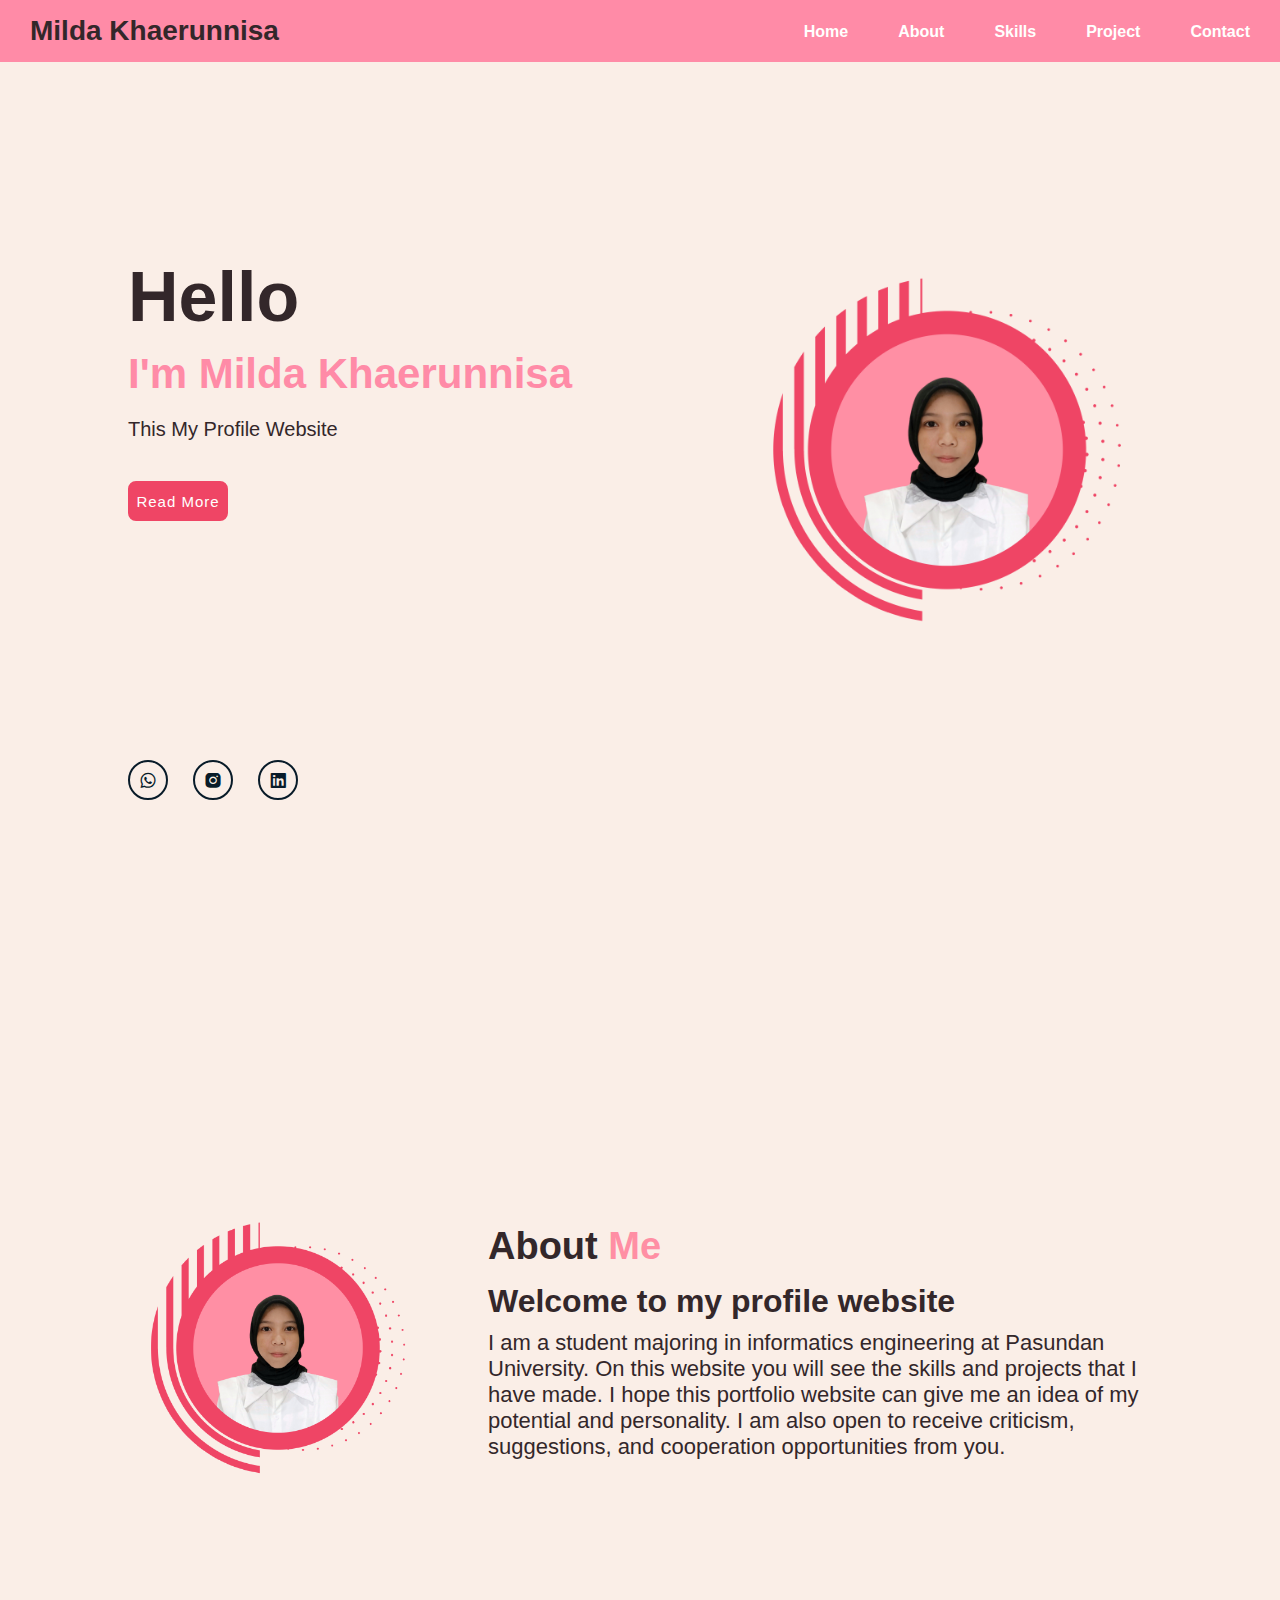
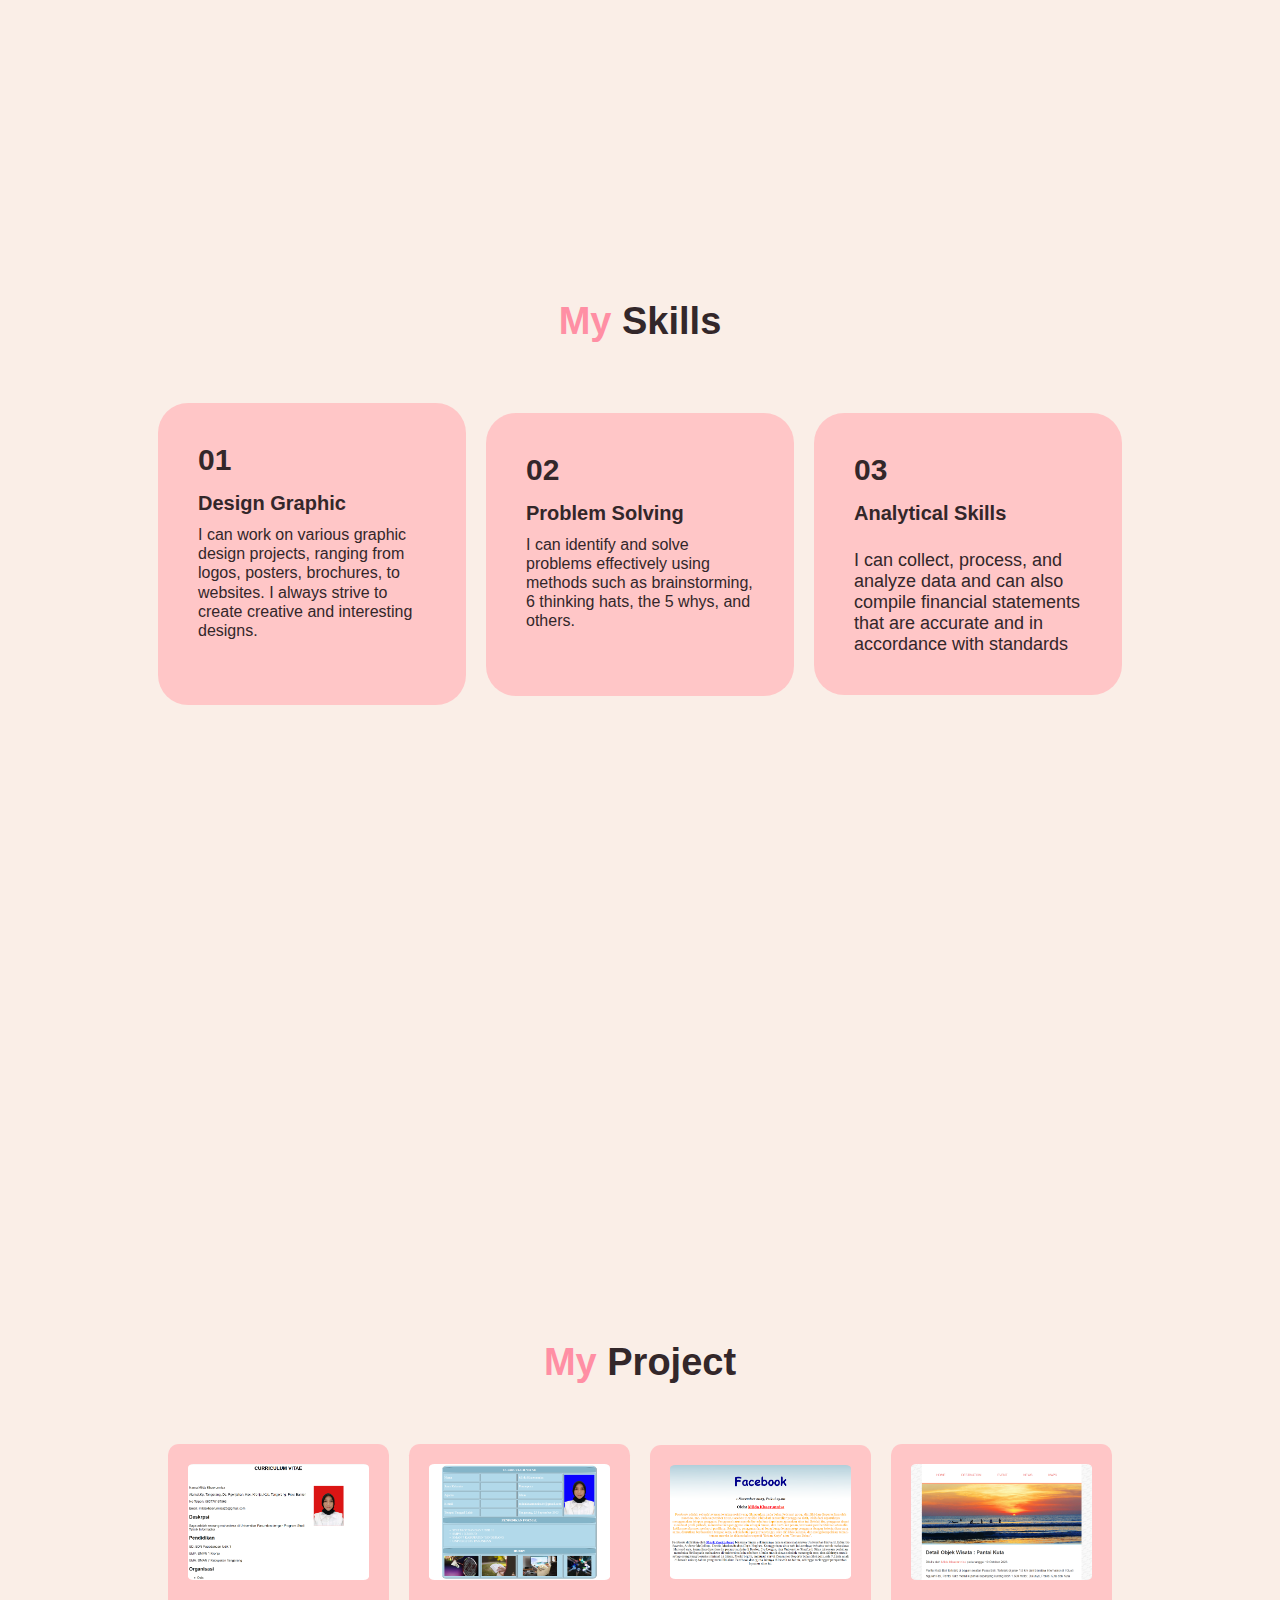
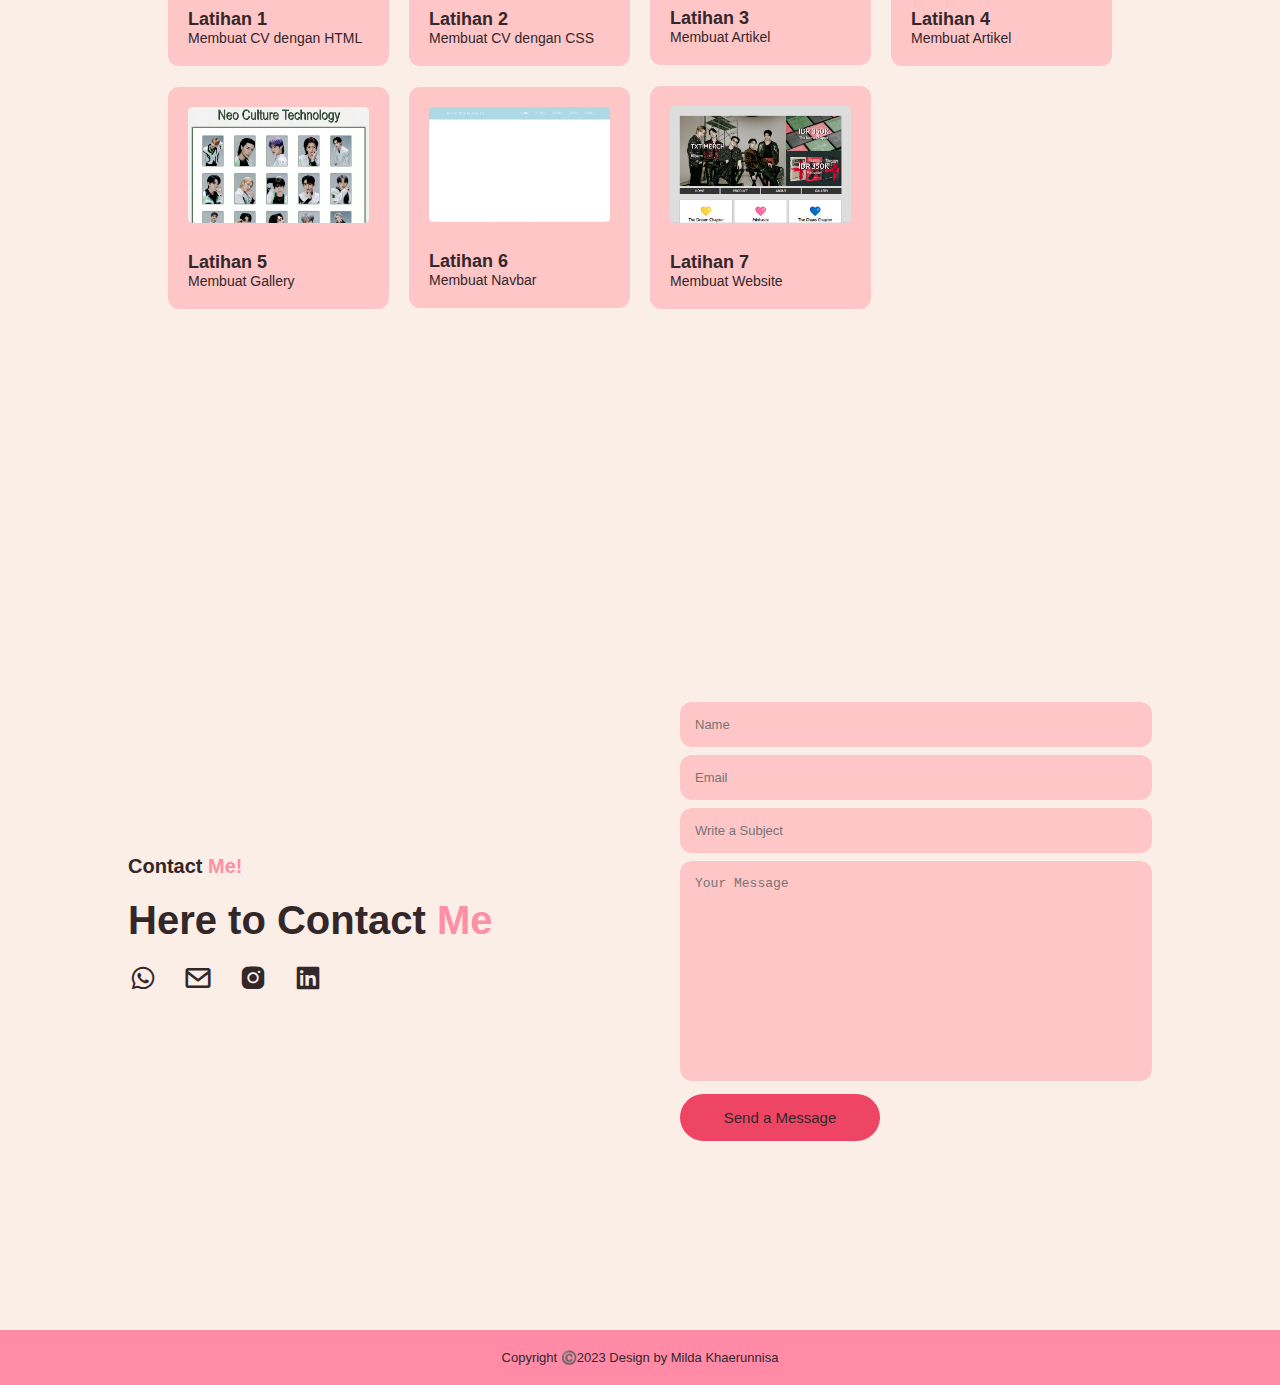
==== index.html @ 3a45bf4a "Add files via upload" ====
<!DOCTYPE html>
<html lang="en">
<head>
    <meta charset="UTF-8">
    <meta name="milda khaerunnisa" content="width=device-width, initial-scale=1.0">
    <link rel="stylesheet" href="css/style.css">
    <title>My Portofolio</title>
    <link href='https://unpkg.com/boxicons@2.1.4/css/boxicons.min.css' rel='stylesheet'>

</head>
<body>
    <!-- navbar -->

        <nav class="navbar">
            <h1 class="logo">Milda Khaerunnisa</h3>
            <ul  class="nav">
                <li><a href="#home">Home</a></li>
                <li><a href="#about">About</a></li>
                <li><a href="#skills">Skills</a></li>
                <li><a href="#project">Project</a></li>
                <li><a href="#contact">Contact</a></li>
            </ul>   

            <div class="menu-toggle">
                <input type="checkbox">
                <span></span>
                <span></span>
                <span></span>
            </div>
        </nav>
    <!-- navbar-end -->

    <!-- home -->
    <section class="home" id="home">
        <div class="home-img">
           <img src="img/porto.png" alt="">
                <div class="home-content">
                <h2>Hello</h2>
                <h3>I'm Milda Khaerunnisa</h3>
                <p>This My Profile Website </p>
                </div>
            <div class="btn">
                <a href="#about">Read More</a>
            </div>
            
            <div class="medsos">
                <a href="https://wa.me/6285770167966"><i class='bx bxl-whatsapp' ></i>
                <a href="https://www.instagram.com/mldaakhrnsa_?igshid=MmVlMjlkMTBhMg=="><i class="bx bxl-instagram-alt"></i></a>
                <a href="https://www.linkedin.com/in/milda-khaerunnisa-b91022298?utm_source=share&utm_campaign=share_via&utm_content=profile&utm_medium=android_app"><i class='bx bxl-linkedin-square'></i></a>
            </div>
        </div>
    </section>
    <!-- home-end -->

    <!-- about -->
    <section class="about" id="about">
        <div class="about-img">
            <img src="img/porto.png" alt="">
        </div>
        <div class="about-content">
            <h2 class="heading">About <span>Me</span></h2>
            <h3>Welcome to my profile website</h3>
            <p>I am a student majoring in informatics engineering at Pasundan University. On this website you will see the skills and projects that I have made. I hope this portfolio website can give me an idea of my potential and personality. I am also open to receive criticism, suggestions, and cooperation opportunities from you.</p>
        </div>
    </section>
    <!-- about -end -->

    <!-- skills -->
    <section class="skills" id="skills">
        <div class="skills-text">
            <h2><span>My</span> Skills</h2>
        </div>

        <div class="skills-content">
            <div class="column">
                <h3>01</h3>
                <h4>Design Graphic</h4>
                <p>I can work on various graphic design projects, ranging from logos, posters, brochures, to websites. I always strive to create creative and interesting designs.</p>
            </div>

            <div class="column">
                <h3>02</h3>
                <h4>Problem Solving</h4>
                <p>I can identify and solve problems effectively using methods such as brainstorming, 6 thinking hats, the 5 whys, and others.</p>
            </div>

            <div class="column">
                <h3>03</h3>
                <h4>Analytical Skills</h4>
                <p></p>I can collect, process, and analyze data and can also compile financial statements that are accurate and in accordance with standards
            </div>
        </div>
    </div>
    </section>
    <!-- skills-end -->

    <!-- project -->
    <section class="project" id="project">
        <div class="project-text">
            <h2><span>My</span> Project</h2>
        </div>
        <div class="project-content">
            <div class="content">
                <img src="img/project1.png" alt="">
                <h3>Latihan 1</h3>
                <p>Membuat CV dengan HTML</p>
            </div>

            <div class="content">
                <img src="img/project2.png" alt="">
                <h3>Latihan 2</h3>
                <p>Membuat CV dengan CSS</p>
            </div>

            <div class="content">
                <img src="img/project3.png" alt="">
                <h3>Latihan 3</h3>
                <p>Membuat Artikel</p>
            </div>

            <div class="content">
                <img src="img/project4.png" alt="">
                <h3>Latihan 4</h3>
                <p>Membuat Artikel</p>
            </div>

            <div class="content">
                <img src="img/project5.png" alt="">
                <h3>Latihan 5</h3>
                <p>Membuat Gallery</p>
            </div>

            <div class="content">
                <img src="img/project6.png" alt="">
                <h3>Latihan 6</h3>
                <p>Membuat Navbar</p>
            </div>

            <div class="content">
                <img src="img/project7.png" alt="">
                <h3>Latihan 7</h3>
                <p>Membuat Website</p>
            </div>


        </div>
    </section>
    <!-- project-end -->

    <!-- contact -->
    <section class="contact" id="contact">
        <div class="contact-text">
        <h4>Contact <span>Me!</span></h4>
        <h2>Here to Contact <span>Me</span></h2>
            <div class="contact-icons">
                <a href="https://wa.me/6285770167966"><i class='bx bxl-whatsapp' ></i>
                <a href="mailto:mildakherunnisa25@gmail.com"><i class='bx bx-envelope'></i></a>
                <a href="https://www.instagram.com/mldaakhrnsa_?igshid=MmVlMjlkMTBhMg=="><i class="bx bxl-instagram-alt"></i></a>
                <a href="https://www.linkedin.com/in/milda-khaerunnisa-b91022298/"><i class='bx bxl-linkedin-square'></i></a>
            </div>
        </div>
        
        <div class="contact-form">
            <form action="">
                <input type="" placeholder="Name" required>
                <input type="email" placeholder="Email" required>
                <input type="text" name="" placeholder="Write a Subject" required>
                <textarea name="" id="" cols="30" rows="10" placeholder="Your Message" required></textarea>
                <input type="sumbit" value="Send a Message" class="contact-btn">
            </form>
        </div>
    </section>

    <!-- footer -->
    <div class="footer">
        <p>Copyright ©️2023 Design by Milda Khaerunnisa</p>
    </div>
    <!-- contact-end -->
    
<script src="js/script.js"></script>
    
</body>
</html>
---- css/style.css ----
*{
    padding: 0;
    margin: 0;
    scroll-behavior: smooth;
    box-sizing: border-box;
    text-decoration: none;
    outline: none;
    border: none;
}

section {
    min-height: 100vh;
    padding:  0 10%;
}

body {
    font-size: 18px;
    font-family: 'Poppins', sans-serif;
    overflow-x: hidden;
    background-color: #faeee7;
    color: #33272a;
}

section {
    height: 100vh;
    width: 100%;
}



/* header */
nav {
    position: fixed;
    display: flex;
    width: 100%;
    background-color: #ff8ba7;
    display: flex;
    justify-content: space-between;
    padding: 15px 30px;
    z-index: 100;
}

.logo {
    font-size: 28px;
}

nav ul {
    display: flex;
    list-style: none;
    align-items: center;
    gap: 50px;
}

nav ul li a {
    text-decoration: none;
    color: #fffffe;
    font-size: 16px;
    font-weight: 600;
    padding: 8px 0;
    transition: all .5s ease;
}

nav ul li a:hover {
    color: #ff8ba7;
    border-bottom: 1px solid #ff8ba7;
}

/* Hamburger Menu */
.menu-toggle {
    display: none;
    flex-direction: column;
    height: 20px;
    justify-content: space-between;
    position: relative;
}

.menu-toggle input {
    position: absolute;
    width: 40px;
    height: 25px;
    left: -9px;
    top: -3px;
    opacity: 0;
    cursor: pointer;
    z-index: 1000;
}

.menu-toggle span {
    display: block;
    width: 28px;
    height: 3px;
    background-color: aliceblue ;
    border-radius: 3px;
    transition: all 0.5s;
    z-index: 2;
}

/* Hamburger Menu Animation  */
.menu-toggle span:nth-child(2) {
   transform-origin: 0 0;
}

.menu-toggle span:last-child {
    transform-origin: 0 100%;
}

.menu-toggle input:checked ~ span:nth-child(2) {
    background-color: white;
    transform: rotate(45deg) translate(-1px, -1px);
}

.menu-toggle input:checked ~ span:nth-child(4) {
    background-color: white;
    transform: rotate(-45deg) translate(-1px, 0px);
}

.menu-toggle input:checked ~ span:nth-child(3) {
    opacity: 0;
    transform: scale(0)
}



/* Home */
.home {
    height: 100vh;
    display: flex;
    align-items:center;
    padding: 0 10%;
}

.home-img img {
    margin-left: 9rem;
    float: right;
    width: 40%;
}

.home-content h2 {
    font-size:70px;
    font-weight: 600;
    line-height: 1.5;
}

.home-content h3 {
    font-size: 42px;
    font-weight: 600;
    color: #ff8ba7;
}

.home-content p {
    font-size: 20px;
    margin: 20px 0 40px;
}



/* Button */
.btn {
    display: flex;
    justify-content: space-between;
    width: 100px;
    height:40px;
    transition: all .5s ease;
}

.btn:hover {
    transform: scale(1.05);
}

.btn a {
    position: relative;
    display: inline-flex;
    justify-content: center;
    align-items: center;
    width: 120px;
    height: 100%;
    background-color: #ef4565;
    border: 2px solid #ef4565;
    border-radius: 8px;
    font-size: 15px;
    color: #fffffe;
    text-decoration: none;
    font-weight: 500;
    letter-spacing: 1px;
    z-index: 1;
    overflow: hidden;
    transition: .5s;
}

.btn a:hover {
    color:#fffffe;
}


/* Mesdsos */
.medsos {
    position: absolute;
    bottom: 100px;
    width: 170px;
    display: flex;
    justify-content: space-between;
}

.medsos a {
    position: relative;
    display: inline-flex;
    justify-content: center;
    align-items: center;
    width: 40px;
    height: 40px;
    background-color: transparent;
    border: 2px solid #081b29;
    border-radius: 50%;
    font-size: 20px;
    color: #081b29;
    text-decoration: none;
    z-index: 1;
    overflow: hidden;
    transition: .5s;
}

.medsos a::before {
    content: '';
    position: absolute;
    top: 0;
    left: 0;
    width: 0;
    height: 100%;
    background-color: #ff8ba7;
    z-index: -1;
    transition: .5s;
}

.medsos a:hover::before {
  width:100%;
}



/* About */
.about {
    display: flex;
    justify-content: center;
    align-items: center;
    gap: 60px;
    padding: 10%;
}

.about-img img {
    width: 300px; 
}

.heading {
    font-size: 38px;
    text-align: center;
}

.about-content h2 {
    text-align: left;
    list-style: 1.2;
}

.about-content h3 {
    font-size: 32px;
    margin-top: 15px;
}

.about-content p {
    font-size: 22px;
    margin: 10px 0 15px;
}

span {
    color: #ff8fa4;
}



/* Skills Section */
.skills-text {
    text-align: center;
    padding-top: 100px;
}

.skills-text h2 {
    font-size: 38px;
}

.skills-content {
    display: grid;
    margin-top: 50px;
    grid-template-columns: repeat(auto-fit, minmax(300px, auto));
    align-items: center;
    gap: 20px;
    padding: 10px 30px;
}

.column {
    padding: 40px 40px;
    background-color: #ffc6c7;
    border-radius: 30px;
    border: 2px;
}

.column h3 {
    font-size: 30px;
    font-weight: 600;
    color: #33272a;
    margin-bottom: 15px;
}

.column h4 {
    font-size: 20px;
    font-weight: 600;
    margin-bottom: 10px;
}

.column p {
    font-size: 16px;
    font-weight: 300;
    line-height: 1.2;
    margin-bottom: 25px;
}

.column:hover {
    transform: scale(1.05) translateY(-5px);
    border: 2px solid #ff8ba7;
}


/* Project Section */
.project {
    display: flex ;
    justify-content: center;
    grid-template-columns: repeat(1fr);
    align-items: center;
    flex-direction: column;
    padding-top: 200px;
}

.project-text h2 {
    font-size: 38px;
    text-align: center;
}


.project-content {
    display: grid;
    margin-top: 10px;
    grid-template-columns: repeat(auto-fit, minmax(200px, auto));
    align-items: center;
    gap: 20px;
    padding: 50px 40px;
}

.content img {
    height: 80%;
    width: 100%;
    border-radius: 3%;
    margin-bottom: 1.5rem;
}

.content {
    padding: 20px;
    background-color: #ffc6c7;
    border-radius: 5%;
    transition: all .40 ease;
}

.content h3 {
    font-size: 18px;
    font-weight: 600;
}

.content p {
    font-size: 14px;
}

.content:hover {
    transform: scale(1.05) translateY(-5px);
}


/* Contact Section */

.contact {
    display: grid;
    grid-template-columns: repeat(2,1fr);
    align-items: center;
    gap: 5rem;
    padding-top: 150px;
    margin-bottom: 30px;
}

.contact-text h4 {
    font-size: 20px;
    margin-bottom: 20px;
}

.contact-text h2{
    font-size: 40px;
    margin-bottom: 20px;
}

.contact-icons i {
    display: inline-block;
    font-size: 30px;
    color: #33272a;
    margin-right: 20px;
    transition: all .5s ease;
}

.contact-icons i:hover {
    color: #ef4565;
    transform:translateY(-5px)
}

.contact-form {
    position: relative;
}

.contact-form form input,
form textarea {
    width: 100%;
    border: none;
    outline: none;
    padding: 15px;
    background-color: #ffc6c7;
    color: #33272a;
    font-size: 13px;
    margin-bottom: 8px;
    border-radius: 12px;
}

.contact-form textarea {
    resize: none;
    height: 220px;
}

.contact-form .contact-btn {
    border: none;
    outline: none;
    width: 100%;
    max-width: 200px;
    display: inline-block;
    padding: 15px 20px;
    color: #33272a;
    background-color: #ef4565;
    border-radius: 30px;
    font-size: 15px;
    text-align: center;
    font-weight: 500;
    transition: all .5s ease;
}

.contact-form .contact-btn:hover {
    transform: scale(1.09);
    cursor: pointer;
}

/* Footer */
.footer{
    padding: 20px 13%;
    background-color: #ff8ba7;
    text-align: center;
    font-size: 13px;
    font-weight: 300;
}



/* Responsive reakpoint */

/* Ukuran mobile */
@media (max-width:576px){
    .menu-toggle{
        display: flex;
    }
    
    nav ul{
        position: absolute;
        right: 0;
        top: 0;
        height: 100vh;
        justify-content: space-evenly;
        flex-direction: column;
        align-items: center;
        background-color: #ff8ba7;
        z-index: -1;
        transform: translateX(100%);
        transition: all 1s;
        opacity: 0;
    }

    nav ul.slide{
        opacity: 1;
        transform: translateX(0);
     }
}
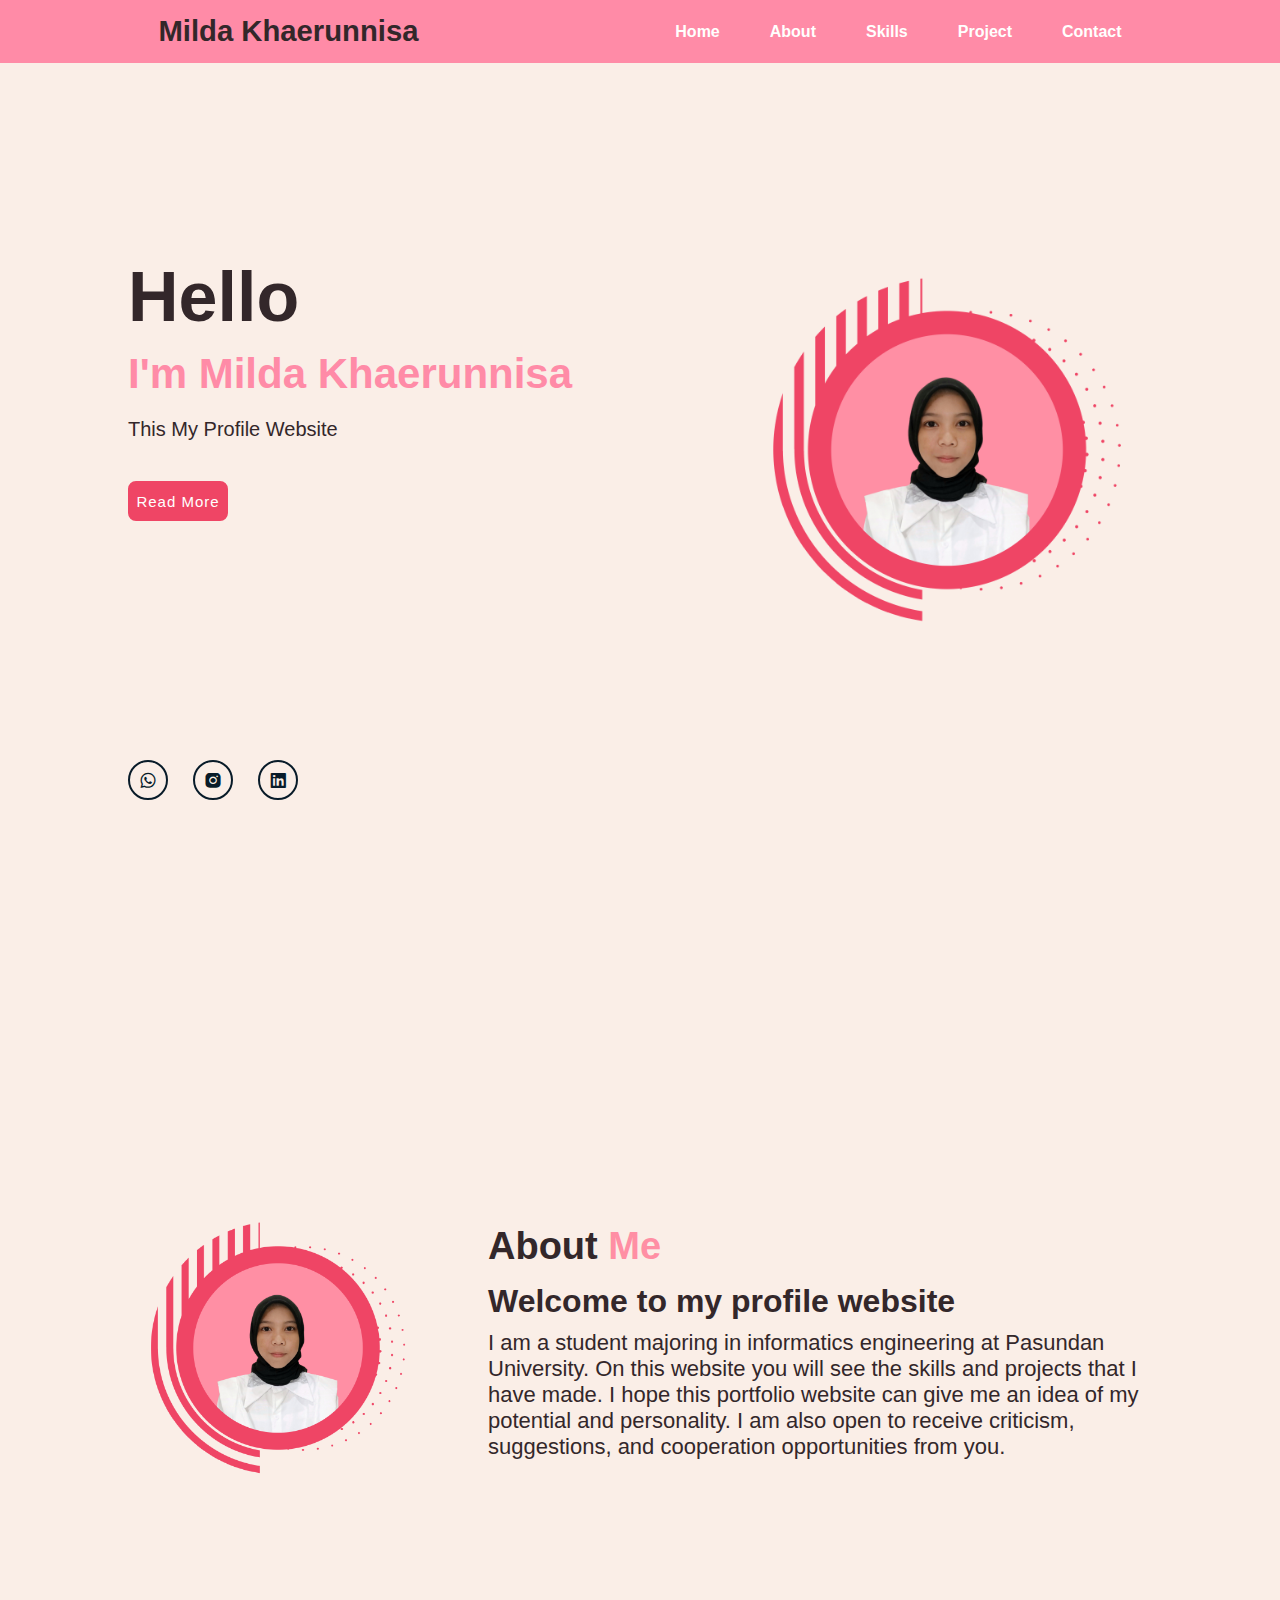
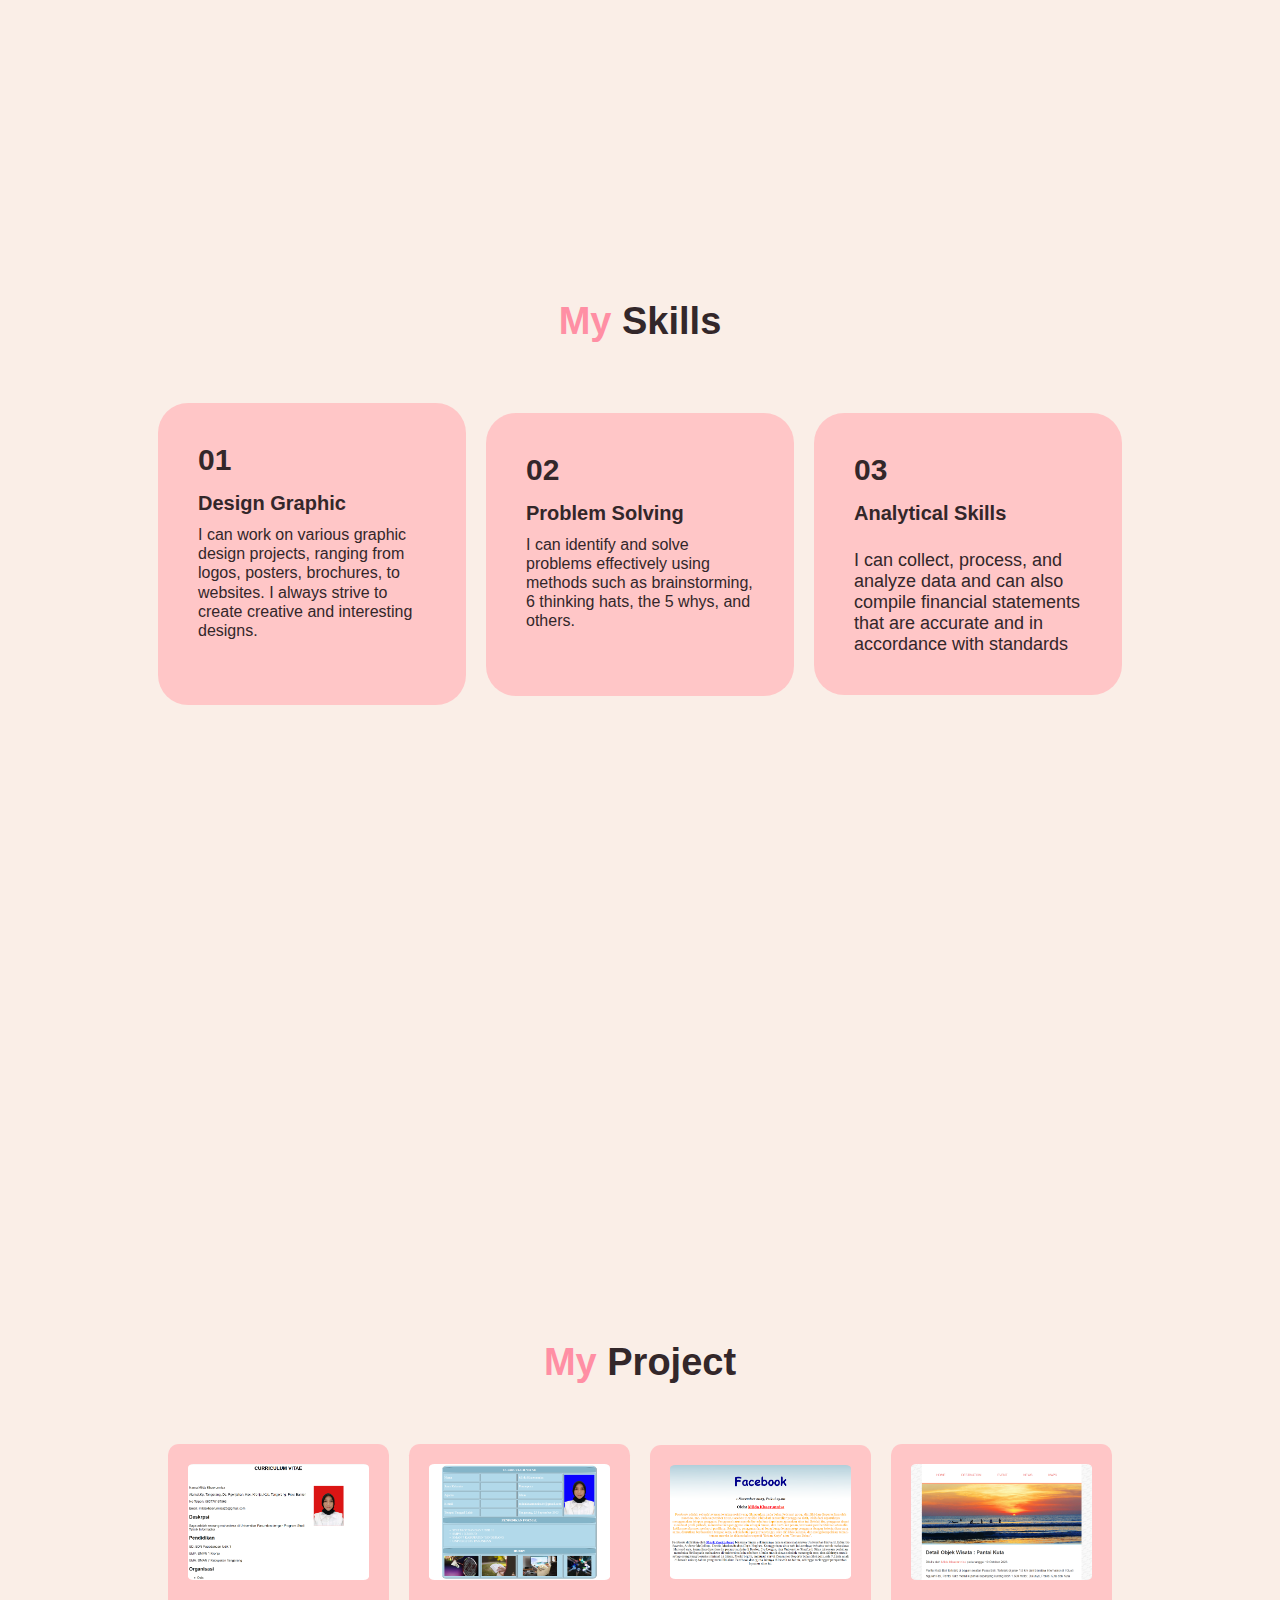
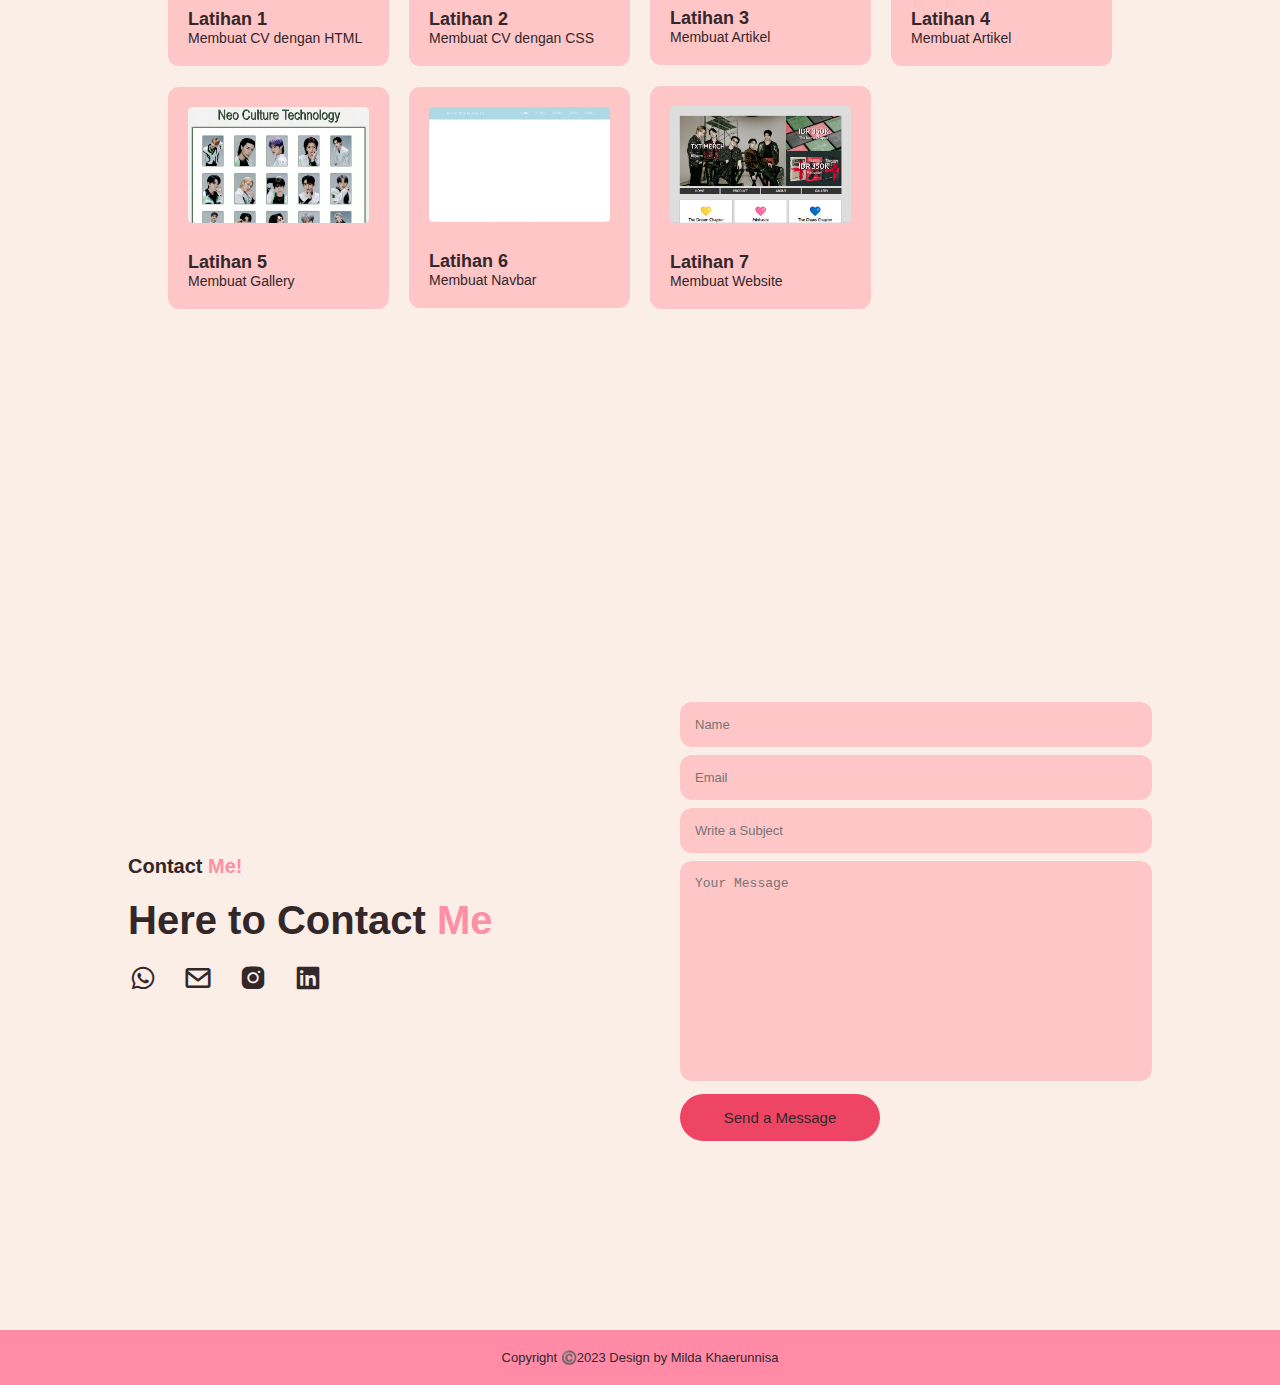
==== commit fb4607ff: "Add files via upload" ====
--- a/index.html
+++ b/index.html
@@ -11,9 +11,12 @@
 <body>
     <!-- navbar -->
 
-        <nav class="navbar">
-            <h1 class="logo">Milda Khaerunnisa</h3>
-            <ul  class="nav">
+        <nav>
+            <div class="logo">
+                <h3>Milda Khaerunnisa</h3>
+            </div>
+            
+            <ul >
                 <li><a href="#home">Home</a></li>
                 <li><a href="#about">About</a></li>
                 <li><a href="#skills">Skills</a></li>
--- a/css/style.css
+++ b/css/style.css
@@ -34,14 +34,13 @@
     display: flex;
     width: 100%;
     background-color: #ff8ba7;
-    display: flex;
-    justify-content: space-between;
+    justify-content: space-around;
     padding: 15px 30px;
     z-index: 100;
 }
 
-.logo {
-    font-size: 28px;
+nav .logo {
+    font-size: 25px;
 }
 
 nav ul {
@@ -49,6 +48,7 @@
     list-style: none;
     align-items: center;
     gap: 50px;
+    justify-content: space-between;
 }
 
 nav ul li a {
@@ -482,6 +482,7 @@
         right: 0;
         top: 0;
         height: 100vh;
+        width: 200px;
         justify-content: space-evenly;
         flex-direction: column;
         align-items: center;
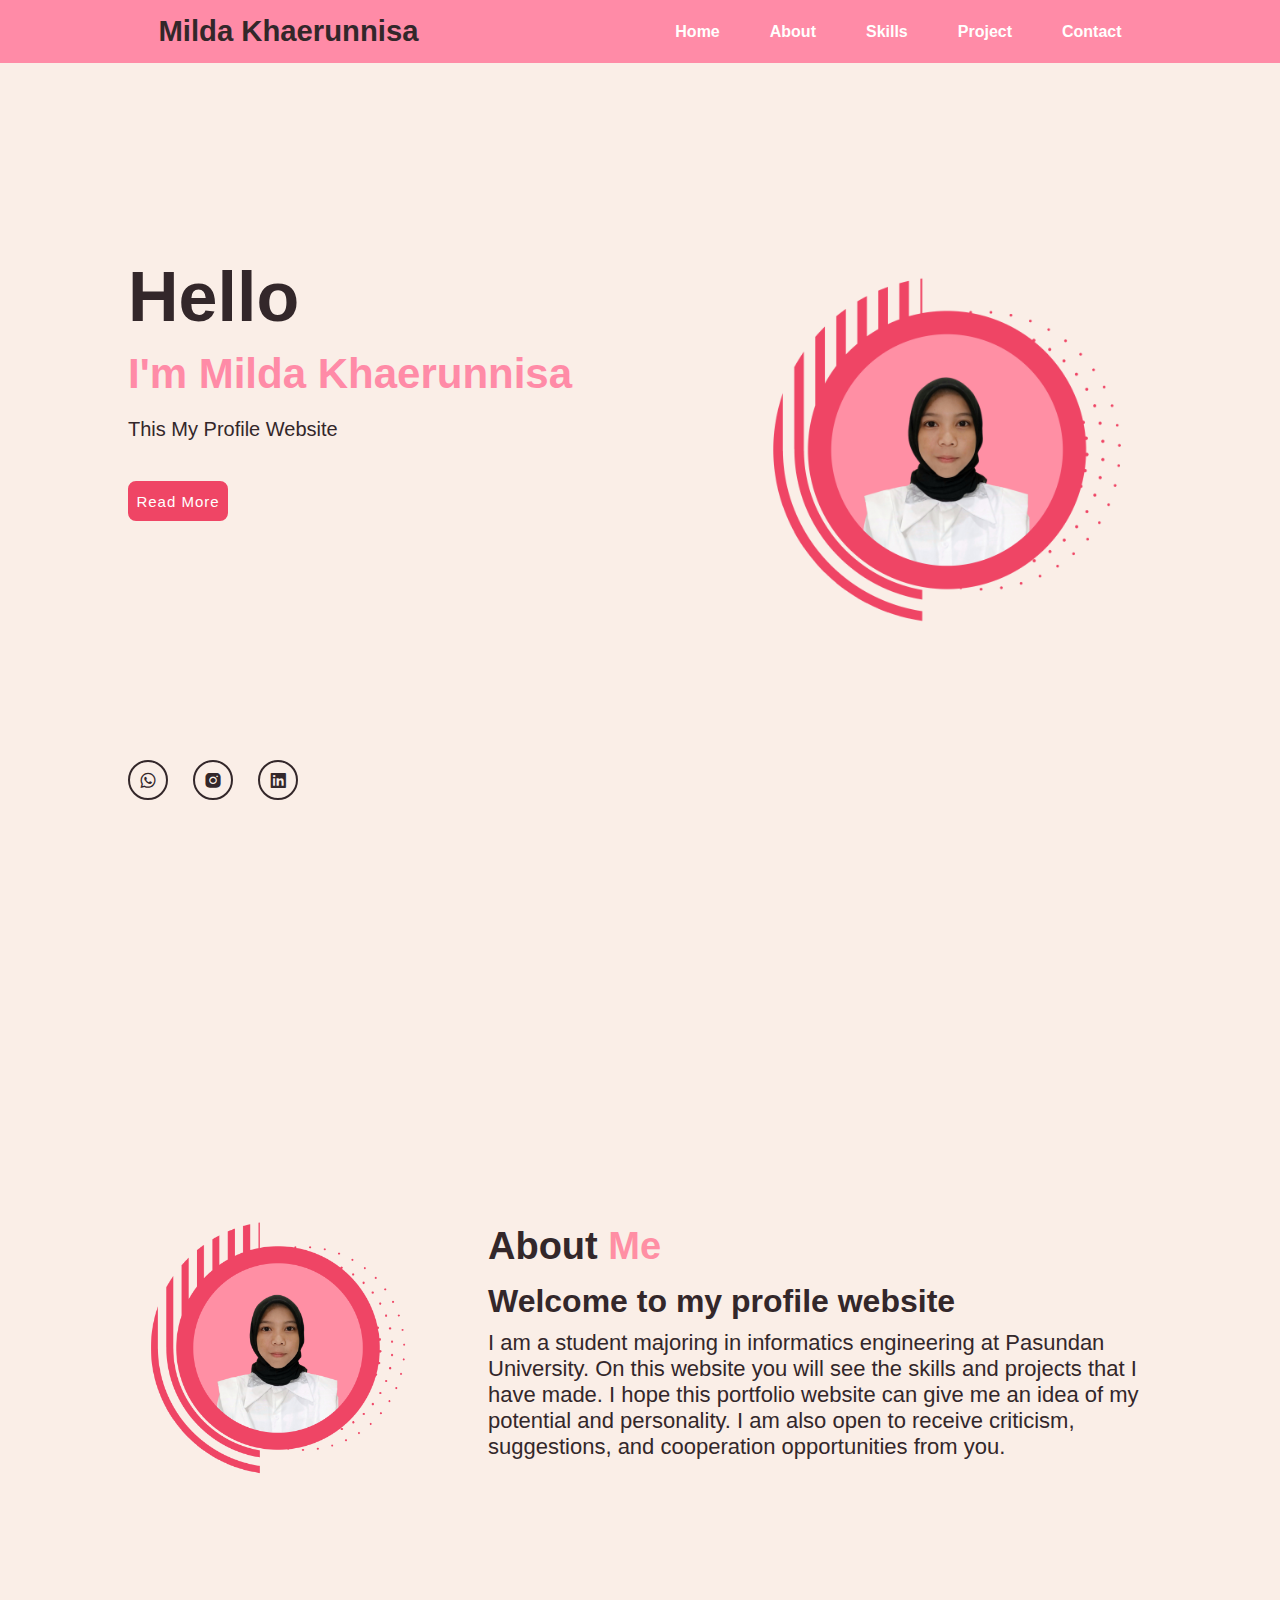
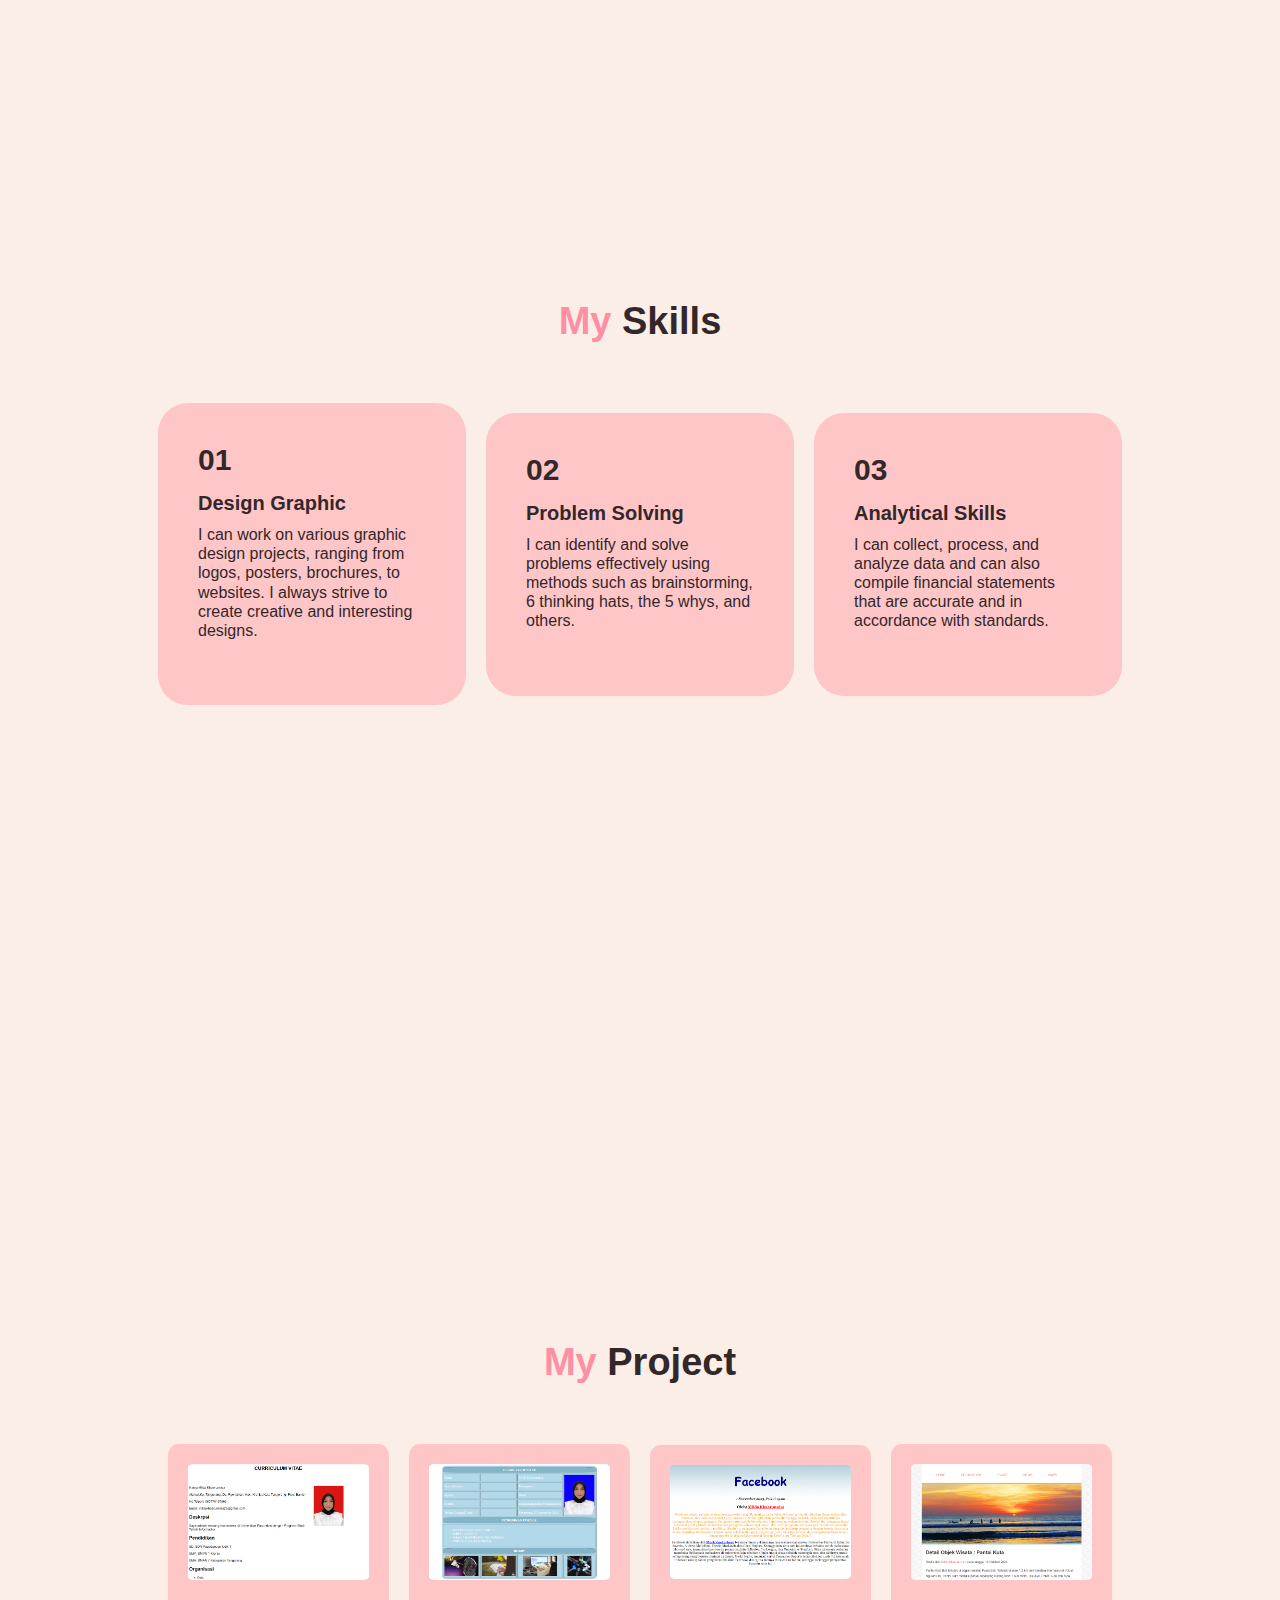
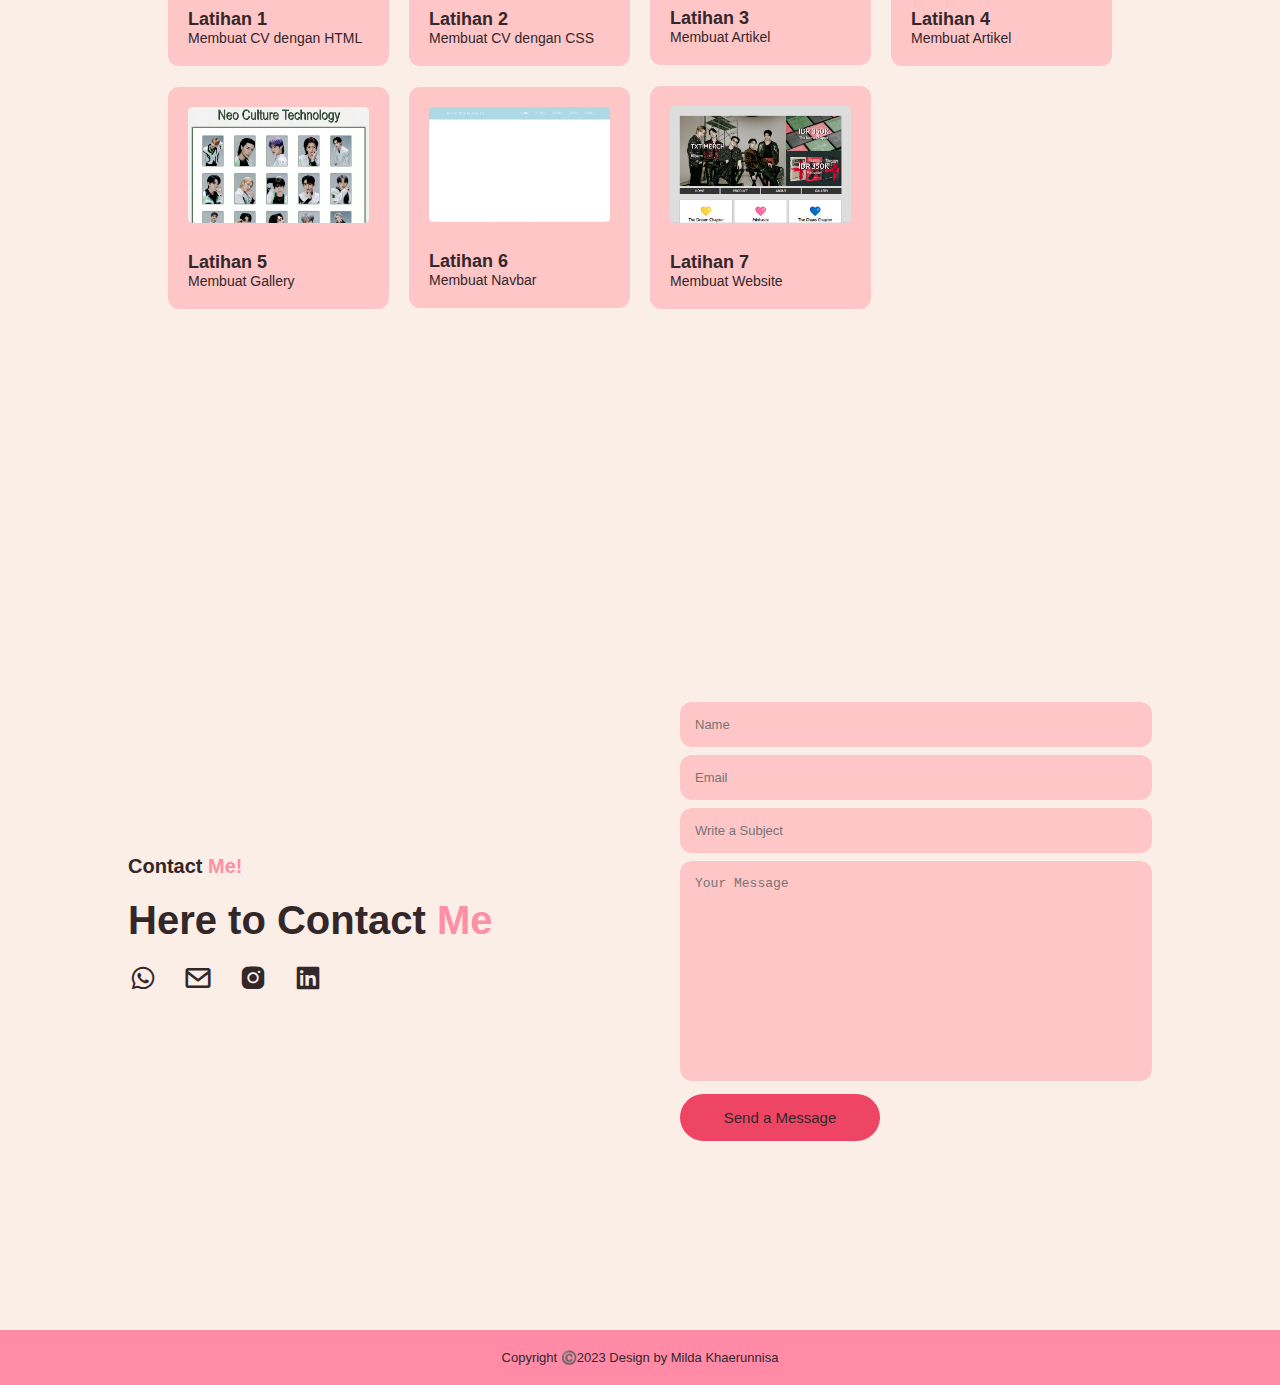
==== commit 5d47a2d4: "Update index.html" ====
--- a/index.html
+++ b/index.html
@@ -90,7 +90,7 @@
             <div class="column">
                 <h3>03</h3>
                 <h4>Analytical Skills</h4>
-                <p></p>I can collect, process, and analyze data and can also compile financial statements that are accurate and in accordance with standards
+                <p>I can collect, process, and analyze data and can also compile financial statements that are accurate and in accordance with standards.</p>
             </div>
         </div>
     </div>
@@ -183,4 +183,4 @@
 <script src="js/script.js"></script>
     
 </body>
-</html>+</html>
--- a/css/style.css
+++ b/css/style.css
@@ -187,9 +187,6 @@
     transition: .5s;
 }
 
-.btn a:hover {
-    color:#fffffe;
-}
 
 
 /* Mesdsos */
@@ -209,30 +206,14 @@
     width: 40px;
     height: 40px;
     background-color: transparent;
-    border: 2px solid #081b29;
+    border: 2px solid #33272a;
     border-radius: 50%;
     font-size: 20px;
-    color: #081b29;
+    color: #33272a;
     text-decoration: none;
     z-index: 1;
     overflow: hidden;
     transition: .5s;
-}
-
-.medsos a::before {
-    content: '';
-    position: absolute;
-    top: 0;
-    left: 0;
-    width: 0;
-    height: 100%;
-    background-color: #ff8ba7;
-    z-index: -1;
-    transition: .5s;
-}
-
-.medsos a:hover::before {
-  width:100%;
 }
 
 
@@ -328,6 +309,7 @@
 }
 
 
+
 /* Project Section */
 .project {
     display: flex ;
@@ -381,8 +363,8 @@
 }
 
 
+
 /* Contact Section */
-
 .contact {
     display: grid;
     grid-template-columns: repeat(2,1fr);
@@ -457,6 +439,8 @@
     transform: scale(1.09);
     cursor: pointer;
 }
+
+
 
 /* Footer */
 .footer{
@@ -497,4 +481,4 @@
         opacity: 1;
         transform: translateX(0);
      }
-}+}
